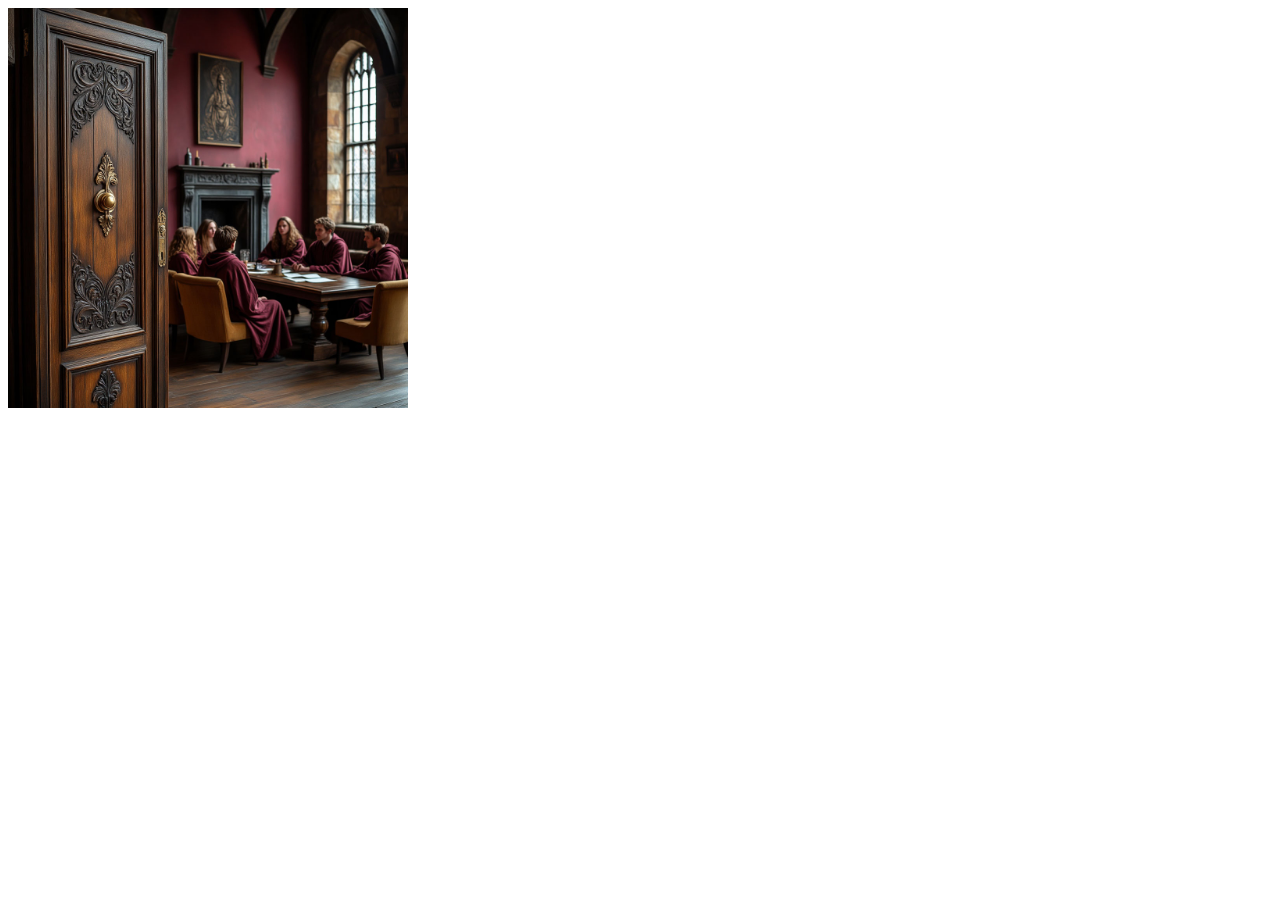
==== portfolio/musicl/index.html @ aa455e4f "musicle v.1.0" ====
<!DOCTYPE html>
<html lang="en">
<head>
    <meta charset="UTF-8">
    <meta name="viewport" content="width=device-width, initial-scale=1.0">
    <link rel="stylesheet" href="styles/main.css">
    <title>Document</title>
</head>
<body>
    
    <main>
    <section class="summer-camp__section">
        <div class="summer-camp__photo">
            <div class="summer-camp__image">
               <img src="assets/images/summer-camp-2025.jpg" alt="" class="summer-camp__img"> 
            </div>
            <div class="summer-camp__blocks">
                <div class="summer-camp__item1" data-hover-src="./assets/images/pre1.jpg"></div>
                <div class="summer-camp__item2" data-hover-src="./assets/images/pre2.jpg"></div>
                <div class="summer-camp__item3" data-hover-src="./assets/images/pre3.jpg"></div>
                <div class="summer-camp__item4" data-hover-src="./assets/images/pre4.jpg"></div>
            </div>
        </div>



    </section>

    </main>

    <script src="app/app.js"></script>
</body>
</html>
---- portfolio/musicl/styles/main.css ----
[class*='__h2'] {
    font-weight: 600;
    line-height: 120%;
}


.summer-camp__photo {
    display: flex;
    position: relative;
    max-width: 400px;
}
.summer-camp__img {
    width: 100%;
    height: 100%;
    display: block;   
}
.summer-camp__blocks {
    display: grid;
    grid-template-columns: repeat(4, 1fr);
    position: absolute;
    width: 100%;
    height: 100%;
}
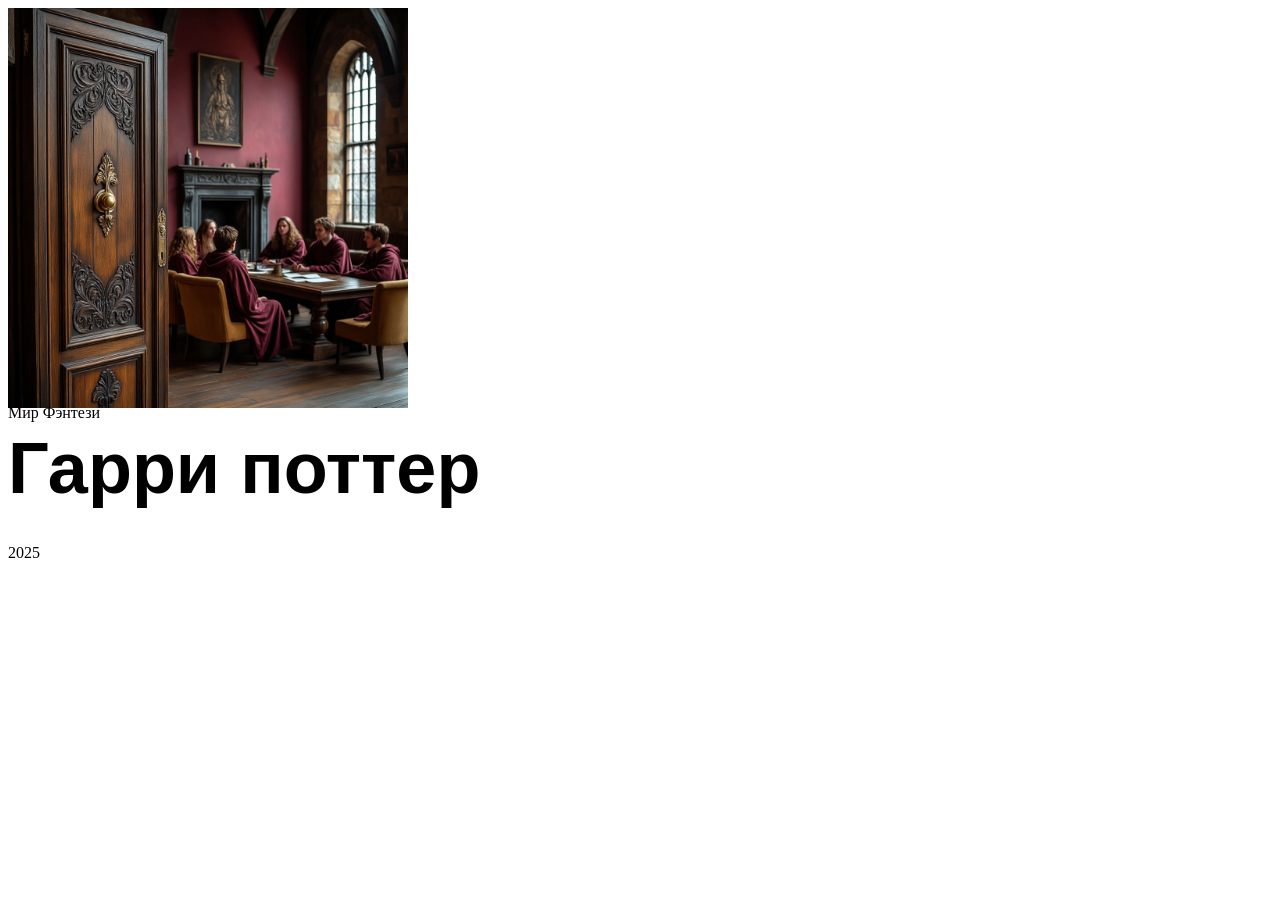
==== commit b25771d8: ".." ====
--- a/portfolio/musicl/index.html
+++ b/portfolio/musicl/index.html
@@ -3,13 +3,14 @@
 <head>
     <meta charset="UTF-8">
     <meta name="viewport" content="width=device-width, initial-scale=1.0">
+    <link rel="stylesheet" href="styles/global.css">
     <link rel="stylesheet" href="styles/main.css">
     <title>Document</title>
 </head>
 <body>
     
     <main>
-    <section class="summer-camp__section">
+    <section class="summer-camp">
         <div class="summer-camp__photo">
             <div class="summer-camp__image">
                <img src="assets/images/summer-camp-2025.jpg" alt="" class="summer-camp__img"> 
@@ -22,7 +23,14 @@
             </div>
         </div>
 
+        <div class="summer-camp__content">
+            <div class="summer-camp__title">
+                <h2 class="summer-camp__h2">Гарри поттер</h2>
+                <p class="summer-camp__p summer-camp__p_top">Мир Фэнтези</p>
+                <p class="summer-camp__p summer-camp__p_bottom">2025</p>
+            </div>
 
+        </div>
 
     </section>
 
--- a/portfolio/musicl/styles/global.css
+++ b/portfolio/musicl/styles/global.css
@@ -0,0 +1,16 @@
+/*Основные стили*/
+:root {
+
+}
+
+* {}
+body {}
+h1, h2 {}
+p {}
+a {}
+
+@font-face {
+    font-family: 'HarryPotterFont';
+    src: url(/assets/fonts/HarryPotterRussianVersionofGfdtk.woff2) format('woff2');
+    src: url(/assets/fonts/HarryPotterRussianVersionofGfdtk.woff) format('woff');
+}
--- a/portfolio/musicl/styles/main.css
+++ b/portfolio/musicl/styles/main.css
@@ -20,4 +20,19 @@
     position: absolute;
     width: 100%;
     height: 100%;
+}
+
+.summer-camp__title {
+    position: relative;
+}
+.summer-camp__h2 {
+    font-family: 'HarryPotterFont', sans-serif;
+    font-size: 72px;
+    line-height: 0px;
+}
+.summer-camp__p {
+    position: absolute;
+}
+.summer-camp__p_top {
+    top: -80px;
 }
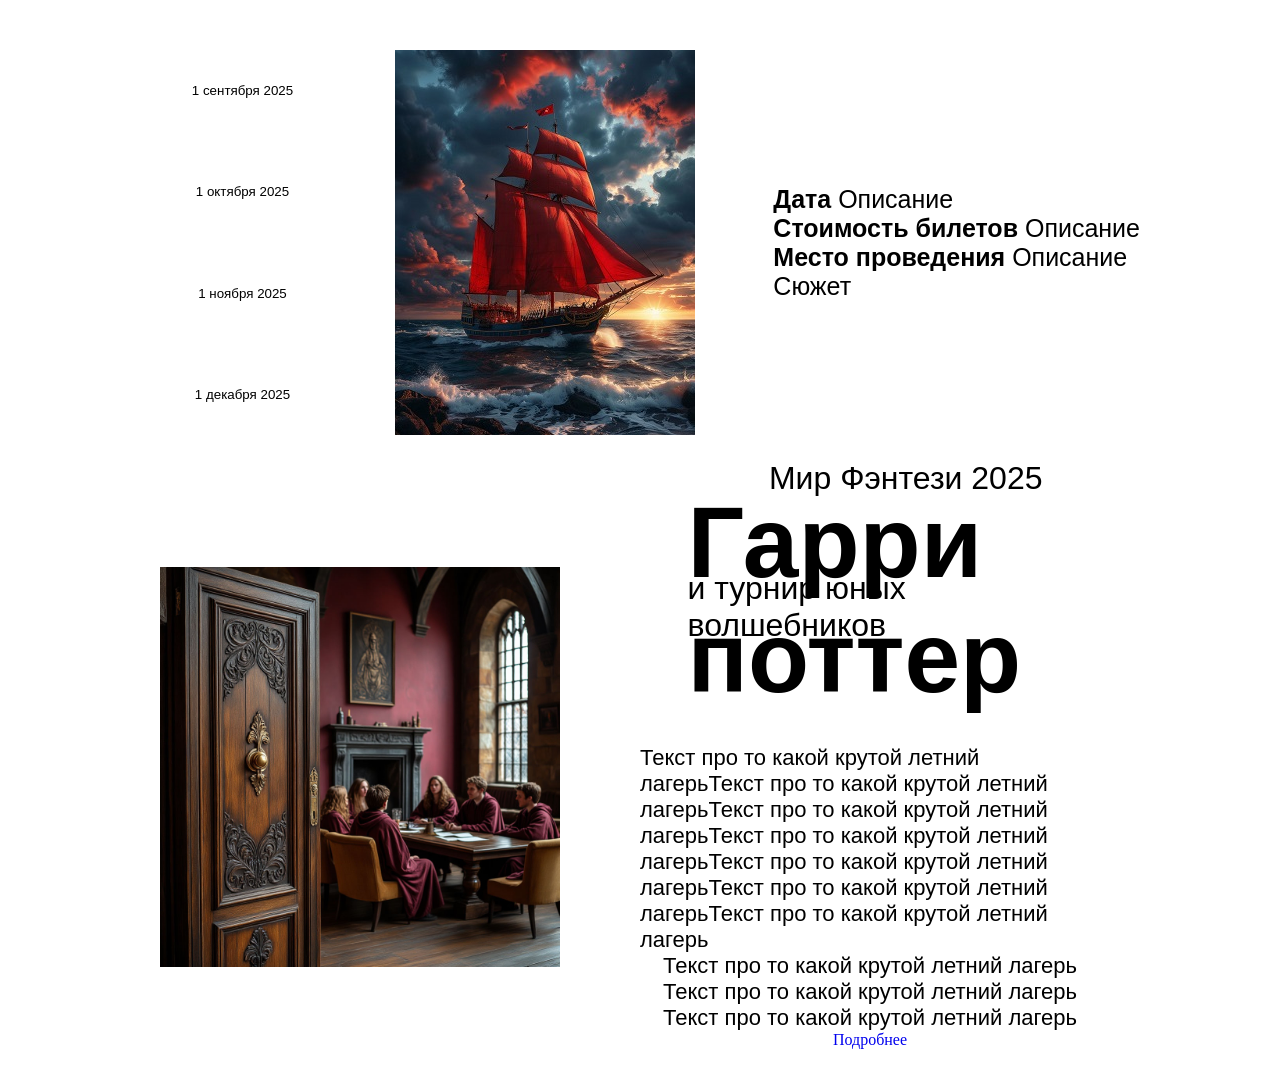
==== commit 663b52ec: "еще одна версион" ====
--- a/portfolio/musicl/index.html
+++ b/portfolio/musicl/index.html
@@ -4,12 +4,39 @@
     <meta charset="UTF-8">
     <meta name="viewport" content="width=device-width, initial-scale=1.0">
     <link rel="stylesheet" href="styles/global.css">
+    <link rel="stylesheet" href="styles/layout.css">
     <link rel="stylesheet" href="styles/main.css">
     <title>Document</title>
 </head>
 <body>
     
     <main>
+        <section class="posters">
+            <div class="posters__list">
+                <button class="posters__paragraph">1 сентября 2025</button>
+                <button class="posters__paragraph">1 октября 2025</button>
+                <button class="posters__paragraph">1 ноября 2025</button>
+                <button class="posters__paragraph">1 декабря 2025</button>
+            </div>
+            <div class="posters__events">
+                <div class="event">
+                    <img src="assets/images/posters/alie-parusa.jfif" alt="">
+                    <div class="event__content">
+                        <h2 class="event__title"></h2>
+                        <p class="event__p"><span class="event__span">Дата</span> Описание</p>
+                        <p class="event__p"><span class="event__span">Стоимость билетов</span> Описание</p>
+                        <p class="event__p"><span class="event__span">Место проведения</span> Описание</p>
+                        <p class="event__p">Сюжет</p>
+                    </div>
+                </div>
+                
+            </div>
+
+
+
+        </section>
+
+
     <section class="summer-camp">
         <div class="summer-camp__photo">
             <div class="summer-camp__image">
@@ -22,16 +49,19 @@
                 <div class="summer-camp__item4" data-hover-src="./assets/images/pre4.jpg"></div>
             </div>
         </div>
-
         <div class="summer-camp__content">
             <div class="summer-camp__title">
                 <h2 class="summer-camp__h2">Гарри поттер</h2>
-                <p class="summer-camp__p summer-camp__p_top">Мир Фэнтези</p>
-                <p class="summer-camp__p summer-camp__p_bottom">2025</p>
+                <p class="summer-camp__p summer-camp__p_top">Мир Фэнтези 2025</p>
+                <p class="summer-camp__p summer-camp__p_bottom">и турнир юных волшебников</p>
             </div>
 
+            <p class="summer-camp__text">Текст про то какой крутой летний лагерьТекст про то какой крутой летний лагерьТекст про то какой крутой летний лагерьТекст про то какой крутой летний лагерьТекст про то какой крутой летний лагерьТекст про то какой крутой летний лагерьТекст про то какой крутой летний лагерь</p>
+            <p class="summer-camp__text">Текст про то какой крутой летний лагерь</p>
+            <p class="summer-camp__text">Текст про то какой крутой летний лагерь</p>
+            <p class="summer-camp__text">Текст про то какой крутой летний лагерь</p>
+            <a href="#" class="summer-camp__button">Подробнее</a>
         </div>
-
     </section>
 
     </main>
--- a/portfolio/musicl/styles/global.css
+++ b/portfolio/musicl/styles/global.css
@@ -1,16 +1,43 @@
 /*Основные стили*/
 :root {
+    --max-width-container-computer: 1000px;
+    --margin-section-computer: 40px auto;
+    --padding-section-computer: 0px 20px;
 
+
+
+    /*fonts*/
+    --font-for-text: 'Text', sans-serif;
+
+    /*posters*/
+    --bg-not-active: ;
+    --bg-active: ;
 }
 
-* {}
+* {
+    box-sizing: border-box;
+    padding: 0px;
+    margin: 0px;
+}
 body {}
 h1, h2 {}
 p {}
-a {}
+a {
+    text-decoration: none;
+}
 
 @font-face {
-    font-family: 'HarryPotterFont';
+    font-family: 'HarryPotterFontForTitle';
     src: url(/assets/fonts/HarryPotterRussianVersionofGfdtk.woff2) format('woff2');
     src: url(/assets/fonts/HarryPotterRussianVersionofGfdtk.woff) format('woff');
+}
+@font-face {
+    font-family: 'HarryPotterFontForTitle-Text';
+    src: url(/assets/fonts/GoodVibesPro.woff2) format('woff2');
+    src: url(/assets/fonts/GoodVibesPro.woff) format('woff');
+}
+@font-face {
+    font-family: 'Text';
+    src: url(/assets/fonts/GlametrixLight.woff2) format('woff2');
+    src: url(/assets/fonts/GlametrixLight.woff) format('woff');
 }
--- a/portfolio/musicl/styles/layout.css
+++ b/portfolio/musicl/styles/layout.css
@@ -0,0 +1,27 @@
+.summer-camp {
+    display: flex;
+    justify-content: space-between;
+    align-items: center;
+}
+.summer-camp__content {
+    display: flex;
+    flex-direction: column;
+    align-items: center;
+}
+
+.posters {
+    display: grid;
+    grid-template-columns: 25% 75%;
+}
+.posters__list {
+    display: grid;
+    grid-template-columns: 1fr;
+}
+.event__title {
+    align-self: center;
+}
+.event {
+    display: flex;
+    justify-content: space-between;
+    align-items: center;
+}
--- a/portfolio/musicl/styles/main.css
+++ b/portfolio/musicl/styles/main.css
@@ -1,13 +1,18 @@
 [class*='__h2'] {
-    font-weight: 600;
-    line-height: 120%;
+    
 }
 
 
+.summer-camp {
+    max-width: var(--max-width-container-computer);
+    margin: var(--margin-section-computer);
+    padding: var(--padding-section-computer);
+}
 .summer-camp__photo {
     display: flex;
     position: relative;
     max-width: 400px;
+    min-width: 300px;
 }
 .summer-camp__img {
     width: 100%;
@@ -22,17 +27,66 @@
     height: 100%;
 }
 
+.summer-camp__content {
+    max-width: 500px;
+    padding: 0px 20px;
+}
 .summer-camp__title {
     position: relative;
+    margin: 0px 0px 30px;
+    max-width: 365px;
 }
 .summer-camp__h2 {
-    font-family: 'HarryPotterFont', sans-serif;
-    font-size: 72px;
-    line-height: 0px;
+    font-family: 'HarryPotterFontForTitle', sans-serif;
+    font-size: 100px;
 }
 .summer-camp__p {
     position: absolute;
+    font-family: 'HarryPotterFontForTitle-Text', sans-serif;
+    font-size: 32px;
 }
 .summer-camp__p_top {
-    top: -80px;
+    top: -25px;
+    right: 10px;
+}
+.summer-camp__p_bottom {
+    top: 85px;
+    right: 20px;
+}
+.summer-camp__text {
+    font-family: var(--font-for-text);
+    font-size: 22px;
+}
+
+
+
+/*posters*/
+.posters {
+    max-width: 1100px;
+    margin: var(--margin-section-computer);
+    padding: var(--padding-section-computer);
+}
+.posters__list {
+
+}
+.posters__paragraph {
+    border: none;
+    background-color: transparent;
+
+    :hover {
+        color: red;
+    }
+}
+.event {
+    padding: 10px 20px;
+}
+.event__content {
+    padding: 0px 10px;
+}
+.event__span {
+    font-weight: 800;
+}
+.event__p {
+    font-family: var(--font-for-text);
+    font-size: 25px;
 }
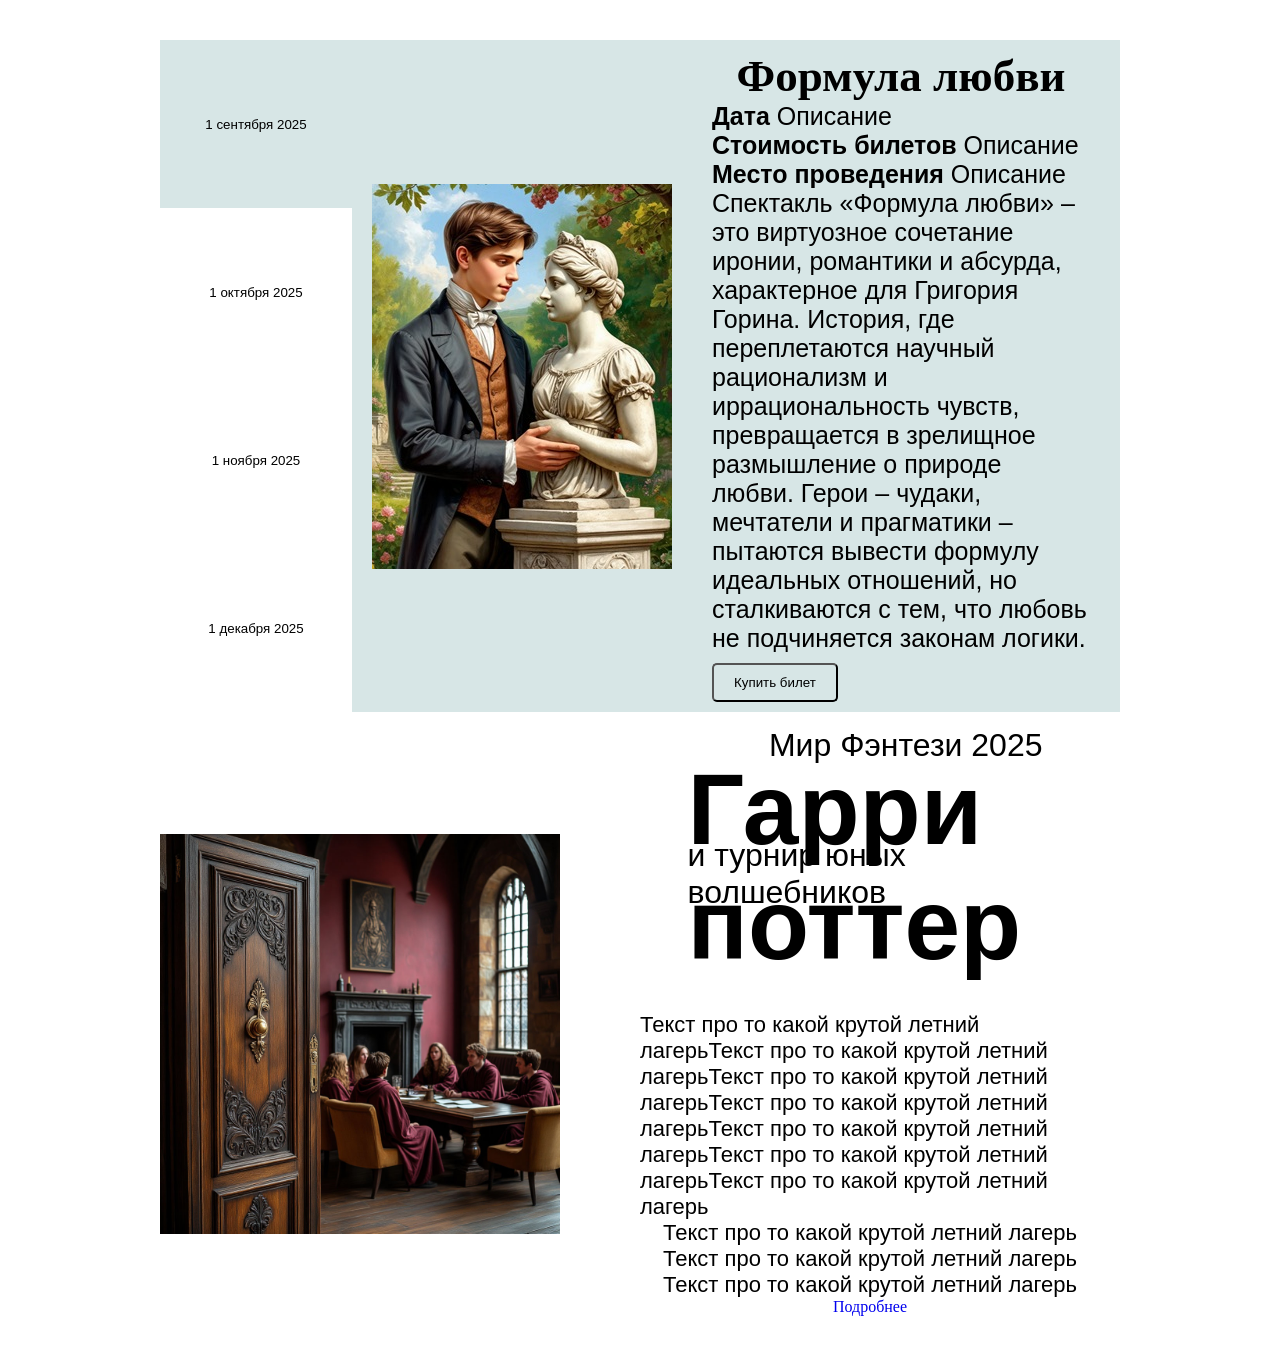
==== commit 6a38b29b: "vvv" ====
--- a/portfolio/musicl/index.html
+++ b/portfolio/musicl/index.html
@@ -1,35 +1,100 @@
 <!DOCTYPE html>
-<html lang="en">
+<html lang="ru">
 <head>
     <meta charset="UTF-8">
     <meta name="viewport" content="width=device-width, initial-scale=1.0">
     <link rel="stylesheet" href="styles/global.css">
     <link rel="stylesheet" href="styles/layout.css">
     <link rel="stylesheet" href="styles/main.css">
+    <link rel="stylesheet" href="styles/state.css">
     <title>Document</title>
 </head>
 <body>
-    
+    <dialog class="communication">
+        <div class="communication__header">
+            <h2 class="communication__h2">Выберите удобный способ связи:</h2>
+            <button class="communication__button">
+                <img class="communication__img" src="assets/images/icon/close.png" alt="Иконка крестика для закрытия окна">
+            </button>
+        </div>
+        <div class="communication__block" itemscope itemtype="https://schema.org/Organization">
+            <a class="communication__way" href="https://vk.com/im/convo/-173826177?entrypoint=conversations_search"  target="_blank"  aria-label="Написать Вконтакте" itemprop="sameAs">
+                <img src="assets/images/icon/vk.png" alt="Логотип Вконтакте" class="communication__icon">
+                <p class="communication__name">Вконтакте</p>
+            </a>
+            <a class="communication__way" href="https://wa.me/79031025843"  target="_blank"  aria-label="Написать в WhatsApp" itemprop="sameAs">
+                <img src="assets/images/icon/wa.png" alt="Логотип WhatsApp" class="communication__icon">
+                <p class="communication__name">WhatsApp</p>
+            </a>
+            <a class="communication__way" href="https://t.me/DenisAdminST"  target="_blank"  aria-label="Написать в Telegram" itemprop="sameAs">
+                <img src="assets/images/icon/tg.png" alt="Логотип Telegram" class="communication__icon">
+                <p class="communication__name">Telegram</p>
+            </a>
+            <a class="communication__way" href="mailto:example@site.com"  target="_blank" aria-label="Написать письмо по электронной почте" itemprop="email">
+                <img src="assets/images/icon/mail.png" alt="Иконка письма" class="communication__icon">
+                <p class="communication__name">Эл. почта</p>
+            </a>
+            <a class="communication__way" href="tel:" aria-label="Эл. почта" itemprop="telephone">
+                <img src="assets/images/icon/call.png" alt="Иконка телефона" class="communication__icon">
+                <p class="communication__name">Звонок</p>
+            </a>
+        </div>
+    </dialog>
+
+
     <main>
         <section class="posters">
             <div class="posters__list">
-                <button class="posters__paragraph">1 сентября 2025</button>
-                <button class="posters__paragraph">1 октября 2025</button>
-                <button class="posters__paragraph">1 ноября 2025</button>
-                <button class="posters__paragraph">1 декабря 2025</button>
+                <button class="posters__paragraph" id="posters__paragraph-1">1 сентября 2025</button>
+                <button class="posters__paragraph posters__paragraph_not-active" id="posters__paragraph-2">1 октября 2025</button>
+                <button class="posters__paragraph posters__paragraph_not-active" id="posters__paragraph-3">1 ноября 2025</button>
+                <button class="posters__paragraph posters__paragraph_not-active" id="posters__paragraph-4">1 декабря 2025</button>
             </div>
             <div class="posters__events">
-                <div class="event">
-                    <img src="assets/images/posters/alie-parusa.jfif" alt="">
+                <div class="event" id="event-1">
+                    <img src="assets/images/posters/formula-lubvi.jpeg" alt="">
                     <div class="event__content">
-                        <h2 class="event__title"></h2>
+                        <h2 class="event__title">Формула любви</h2>
                         <p class="event__p"><span class="event__span">Дата</span> Описание</p>
                         <p class="event__p"><span class="event__span">Стоимость билетов</span> Описание</p>
                         <p class="event__p"><span class="event__span">Место проведения</span> Описание</p>
-                        <p class="event__p">Сюжет</p>
+                        <p class="event__p">Спектакль «Формула любви» – это виртуозное сочетание иронии, романтики и абсурда, характерное для Григория Горина. История, где переплетаются научный рационализм и иррациональность чувств, превращается в зрелищное размышление о природе любви. Герои – чудаки, мечтатели и прагматики – пытаются вывести формулу идеальных отношений, но сталкиваются с тем, что любовь не подчиняется законам логики.</p>
+                        <button class="event__button">Купить билет</button>
                     </div>
                 </div>
-                
+                <div class="event_not-active" id="event-2">
+                    <img src="assets/images/posters/alie-parusa.jfif" alt="">
+                    <div class="event__content">
+                        <h2 class="event__title">Алые паруса</h2>
+                        <p class="event__p"><span class="event__span">Дата</span> Описание</p>
+                        <p class="event__p"><span class="event__span">Стоимость билетов</span> Описание</p>
+                        <p class="event__p"><span class="event__span">Место проведения</span> Описание</p>
+                        <p class="event__p">Этот спектакль – не прямая адаптация знаменитой повести, а путешествие в гриновский мир: где реальность переплетается с мечтой, а обыденность расцвечивается огнями Зурбагана и Лисса. Через историю Ассоль и Грея, через отрывки из «Бегущей по волнам», «Золотой цепи» и других произведений зритель погружается в вселенную, где паруса действительно становятся алыми.</p>
+                        <button class="event__button">Купить билет</button>
+                    </div>
+                </div>
+                <div class="event_not-active" id="event-3">
+                    <img src="assets/images/posters/zabit-gerostrata.jpeg" alt="">
+                    <div class="event__content">
+                        <h2 class="event__title">Забыть Герострата</h2>
+                        <p class="event__p"><span class="event__span">Дата</span> Описание</p>
+                        <p class="event__p"><span class="event__span">Стоимость билетов</span> Описание</p>
+                        <p class="event__p"><span class="event__span">Место проведения</span> Описание</p>
+                        <p class="event__p"></p>
+                        <button class="event__button">Купить билет</button>
+                    </div>
+                </div>
+                <div class="event_not-active" id="event-4">
+                    <img src="assets/images/posters/formula-lubvi.jpeg" alt="">
+                    <div class="event__content">
+                        <h2 class="event__title">4</h2>
+                        <p class="event__p"><span class="event__span">Дата</span> Описание</p>
+                        <p class="event__p"><span class="event__span">Стоимость билетов</span> Описание</p>
+                        <p class="event__p"><span class="event__span">Место проведения</span> Описание</p>
+                        <p class="event__p"></p>
+                        <button class="event__button">Купить билет</button>
+                    </div>
+                </div>
             </div>
 
 
@@ -67,5 +132,29 @@
     </main>
 
     <script src="app/app.js"></script>
+    <script type="application/ld+json">
+        {
+        "@context": "https://schema.org",
+        "@type": "Organization",
+        "name": "АНО Театр-студия Мюзикл",
+        "url": "https://ваш-сайт.ru",
+        "logo": "URL_вашего_логотипа.png",
+        "description": "Краткое описание вашей деятельности",
+        "telephone": "+79031025843",
+        "email": "example@site.com",
+        "sameAs": [
+            "https://vk.com/im/convo/-173826177",
+            "https://wa.me/79031025843",
+            "https://t.me/DenisAdminST"
+        ],
+        "address": {
+            "@type": "PostalAddress",
+            "streetAddress": "ул. Примерная, 123",
+            "addressLocality": "Ступино",
+            "postalCode": "142803",
+            "addressCountry": "RU"
+        }
+        }
+  </script>
 </body>
 </html>
--- a/portfolio/musicl/styles/layout.css
+++ b/portfolio/musicl/styles/layout.css
@@ -11,7 +11,7 @@
 
 .posters {
     display: grid;
-    grid-template-columns: 25% 75%;
+    grid-template-columns: 20% 80%;
 }
 .posters__list {
     display: grid;
@@ -24,4 +24,44 @@
     display: flex;
     justify-content: space-between;
     align-items: center;
+    gap: 30px;
+}
+.event__button {
+    padding: 10px 20px;
+    margin: 10px 0px 0px;
+    border-radius: 5px;
+    background-color: transparent;
+
+    &:hover {
+        cursor: pointer;
+    }
+}
+
+.communication {
+    position: absolute;
+    left: 50%;
+    top: 50%;
+    transform: translate(-50%, -50%);
+    z-index: 1;
+}
+.communication__header {
+    position: relative;
+}
+.communication__button {
+    position: absolute;
+    top: -25px;
+    right: -35px;
+}
+.communication__block {
+    display: flex;
+    flex-direction: column;
+    gap: 20px
+}
+.communication__way {
+    display: flex;
+    align-items: center;
+    gap: 40px;
+}
+.communication__img {
+    display: block;
 }
--- a/portfolio/musicl/styles/main.css
+++ b/portfolio/musicl/styles/main.css
@@ -62,7 +62,7 @@
 
 /*posters*/
 .posters {
-    max-width: 1100px;
+    max-width: 1000px;
     margin: var(--margin-section-computer);
     padding: var(--padding-section-computer);
 }
@@ -71,17 +71,19 @@
 }
 .posters__paragraph {
     border: none;
-    background-color: transparent;
-
-    :hover {
-        color: red;
-    }
+    background-color: rgba(181, 209, 209, 0.534);
 }
 .event {
     padding: 10px 20px;
+    background-color: rgba(181, 209, 209, 0.534); /*сменить*/
 }
 .event__content {
     padding: 0px 10px;
+}
+.event__title {
+    text-align: center;
+    font-family: 'HarryPotterFontForTitle-Text';
+    font-size: 45px;
 }
 .event__span {
     font-weight: 800;
@@ -89,4 +91,38 @@
 .event__p {
     font-family: var(--font-for-text);
     font-size: 25px;
+}
+
+/*contacts*/
+.communication {
+    max-width: 300px;
+    padding: 20px 40px;
+    border: 2px solid #000000;
+    border-radius: 10px 10px 10px 10px;
+    background-color: #ffffff;
+
+    &::backdrop {
+        background-color: #000000d8;
+    }
+}
+.communication__h2 {
+    margin: 10px 0px 20px;
+    font-family: var(--font-for-text);
+}
+.communication__button {
+    border: none;
+    background-color: transparent;
+
+    &:hover {
+        cursor: pointer;
+    }
+}
+.communication__way {
+    max-width: 300px;
+}
+.communication__name {
+    font-family: var(--font-for-text);
+    font-size: 25px;
+    font-weight: 600;
+    color: #000000;
 }
--- a/portfolio/musicl/styles/state.css
+++ b/portfolio/musicl/styles/state.css
@@ -0,0 +1,14 @@
+/*состояния модулей*/
+
+.event_not-active {
+    display: none;
+}
+.posters__paragraph_not-active{ 
+    background-color: transparent;
+    border: none;
+    
+    &:hover {
+    background-color: rgba(181, 209, 209, 0.534); /*сменить*/
+        cursor: pointer;
+    }
+}
